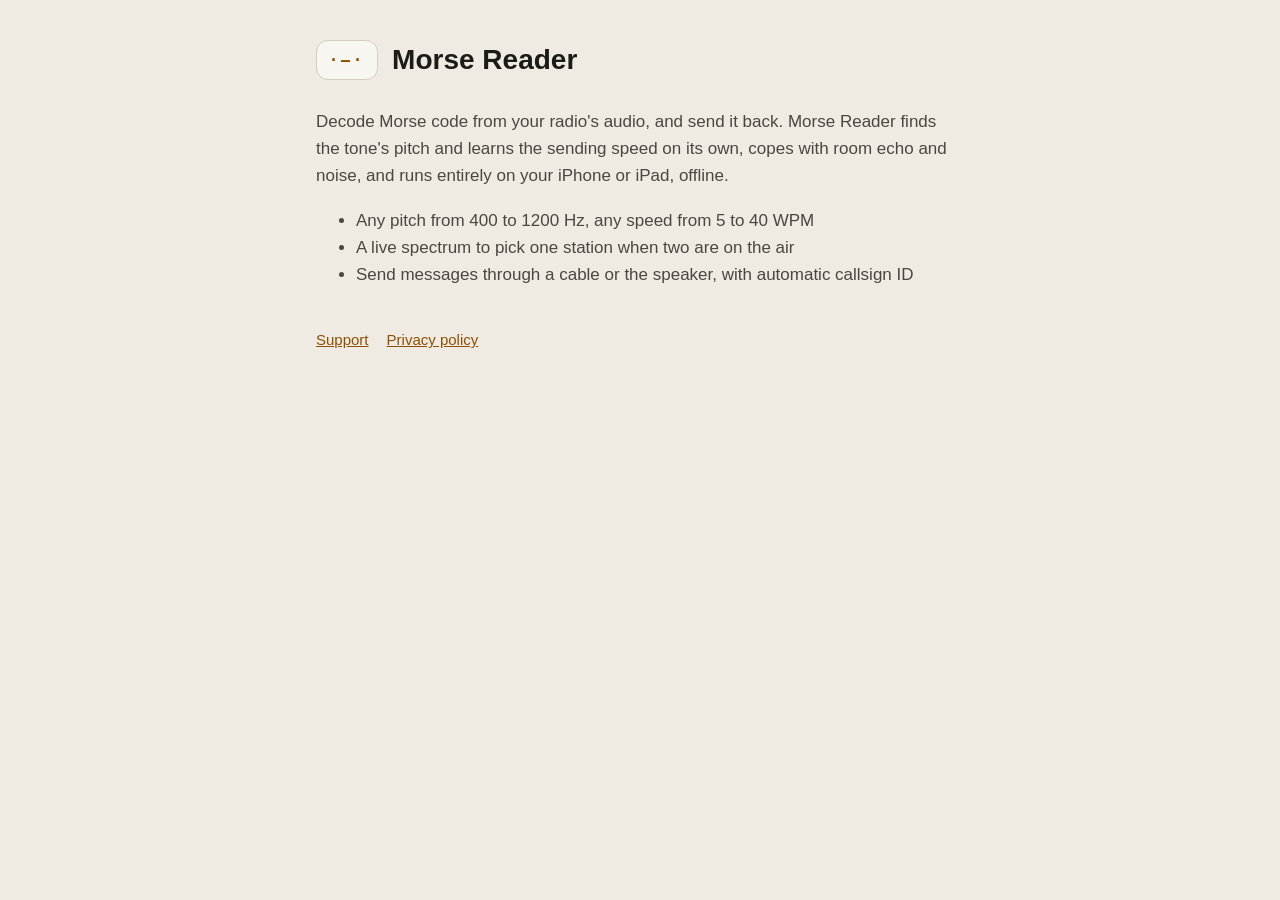
==== morsereader/index.html @ 4ad6e0ac "Morse Reader privacy policy, support and app pages Co-Authored-By: Claude Opus 5.5 <noreply@anthropi" ====
<!doctype html>
<html lang="en">
<head>
<meta charset="utf-8">
<meta name="viewport" content="width=device-width, initial-scale=1">
<title>Morse Reader</title>
<link rel="stylesheet" href="../style.css">
</head>
<body>
<main>
  <header>
    <span class="mark" aria-hidden="true">·–·</span>
    <h1>Morse Reader</h1>
  </header>
  <p>Decode Morse code from your radio's audio, and send it back. Morse Reader finds the
  tone's pitch and learns the sending speed on its own, copes with room echo and noise,
  and runs entirely on your iPhone or iPad, offline.</p>
  <ul>
    <li>Any pitch from 400 to 1200 Hz, any speed from 5 to 40 WPM</li>
    <li>A live spectrum to pick one station when two are on the air</li>
    <li>Send messages through a cable or the speaker, with automatic callsign ID</li>
  </ul>
  <nav>
    <a href="support/">Support</a>
    <a href="privacy/">Privacy policy</a>
  </nav>
</main>
</body>
</html>
---- style.css ----
:root {
  --bg: #EFEBE3; --surface: #F8F6F1; --line: #D3CDC1;
  --ink: #1C1B18; --ink2: #4A4740; --accent: #8F4F00;
}
@media (prefers-color-scheme: dark) {
  :root {
    --bg: #121314; --surface: #1B1D1F; --line: #34383C;
    --ink: #ECE7DD; --ink2: #AEA99F; --accent: #F2A33A;
  }
}
* { box-sizing: border-box; }
body {
  margin: 0; background: var(--bg); color: var(--ink);
  font: 17px/1.6 -apple-system, BlinkMacSystemFont, "Segoe UI", Roboto, Helvetica, Arial, sans-serif;
}
main { max-width: 680px; margin: 0 auto; padding: 40px 16px 64px; }
header { display: flex; align-items: center; gap: 14px; margin-bottom: 28px; }
.mark {
  font: 600 15px ui-monospace, SFMono-Regular, Menlo, monospace; letter-spacing: 3px;
  color: var(--accent); background: var(--surface); border: 1px solid var(--line);
  border-radius: 12px; padding: 10px 12px; white-space: nowrap; flex-shrink: 0;
}
.card p { margin: 0; }
h1 { font-size: 28px; line-height: 1.2; margin: 0; }
h2 { font-size: 19px; margin: 32px 0 8px; }
p, li { color: var(--ink2); }
strong { color: var(--ink); }
a { color: var(--accent); }
.card { background: var(--surface); border: 1px solid var(--line); border-radius: 14px; padding: 16px 18px; }
.small { font-size: 14px; }
nav { margin-top: 40px; font-size: 15px; display: flex; gap: 18px; flex-wrap: wrap; }
code { font: 15px ui-monospace, SFMono-Regular, Menlo, monospace; color: var(--ink); }
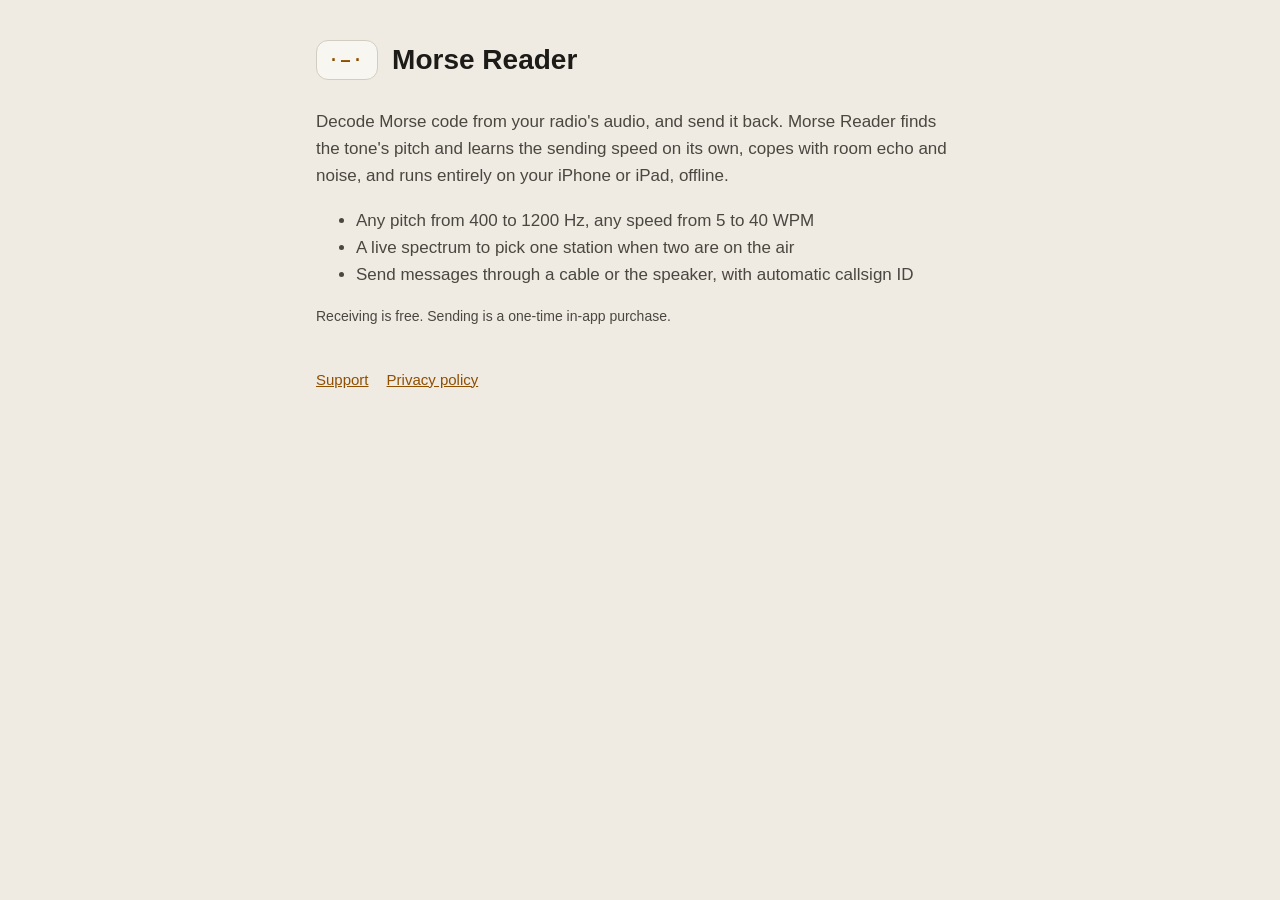
==== commit 6252d57b: "Morse Reader: pages for the Send in-app purchase Privacy policy: the app goes online only to check t" ====
--- a/morsereader/index.html
+++ b/morsereader/index.html
@@ -20,6 +20,7 @@
     <li>A live spectrum to pick one station when two are on the air</li>
     <li>Send messages through a cable or the speaker, with automatic callsign ID</li>
   </ul>
+  <p class="small">Receiving is free. Sending is a one-time in-app purchase.</p>
   <nav>
     <a href="support/">Support</a>
     <a href="privacy/">Privacy policy</a>
